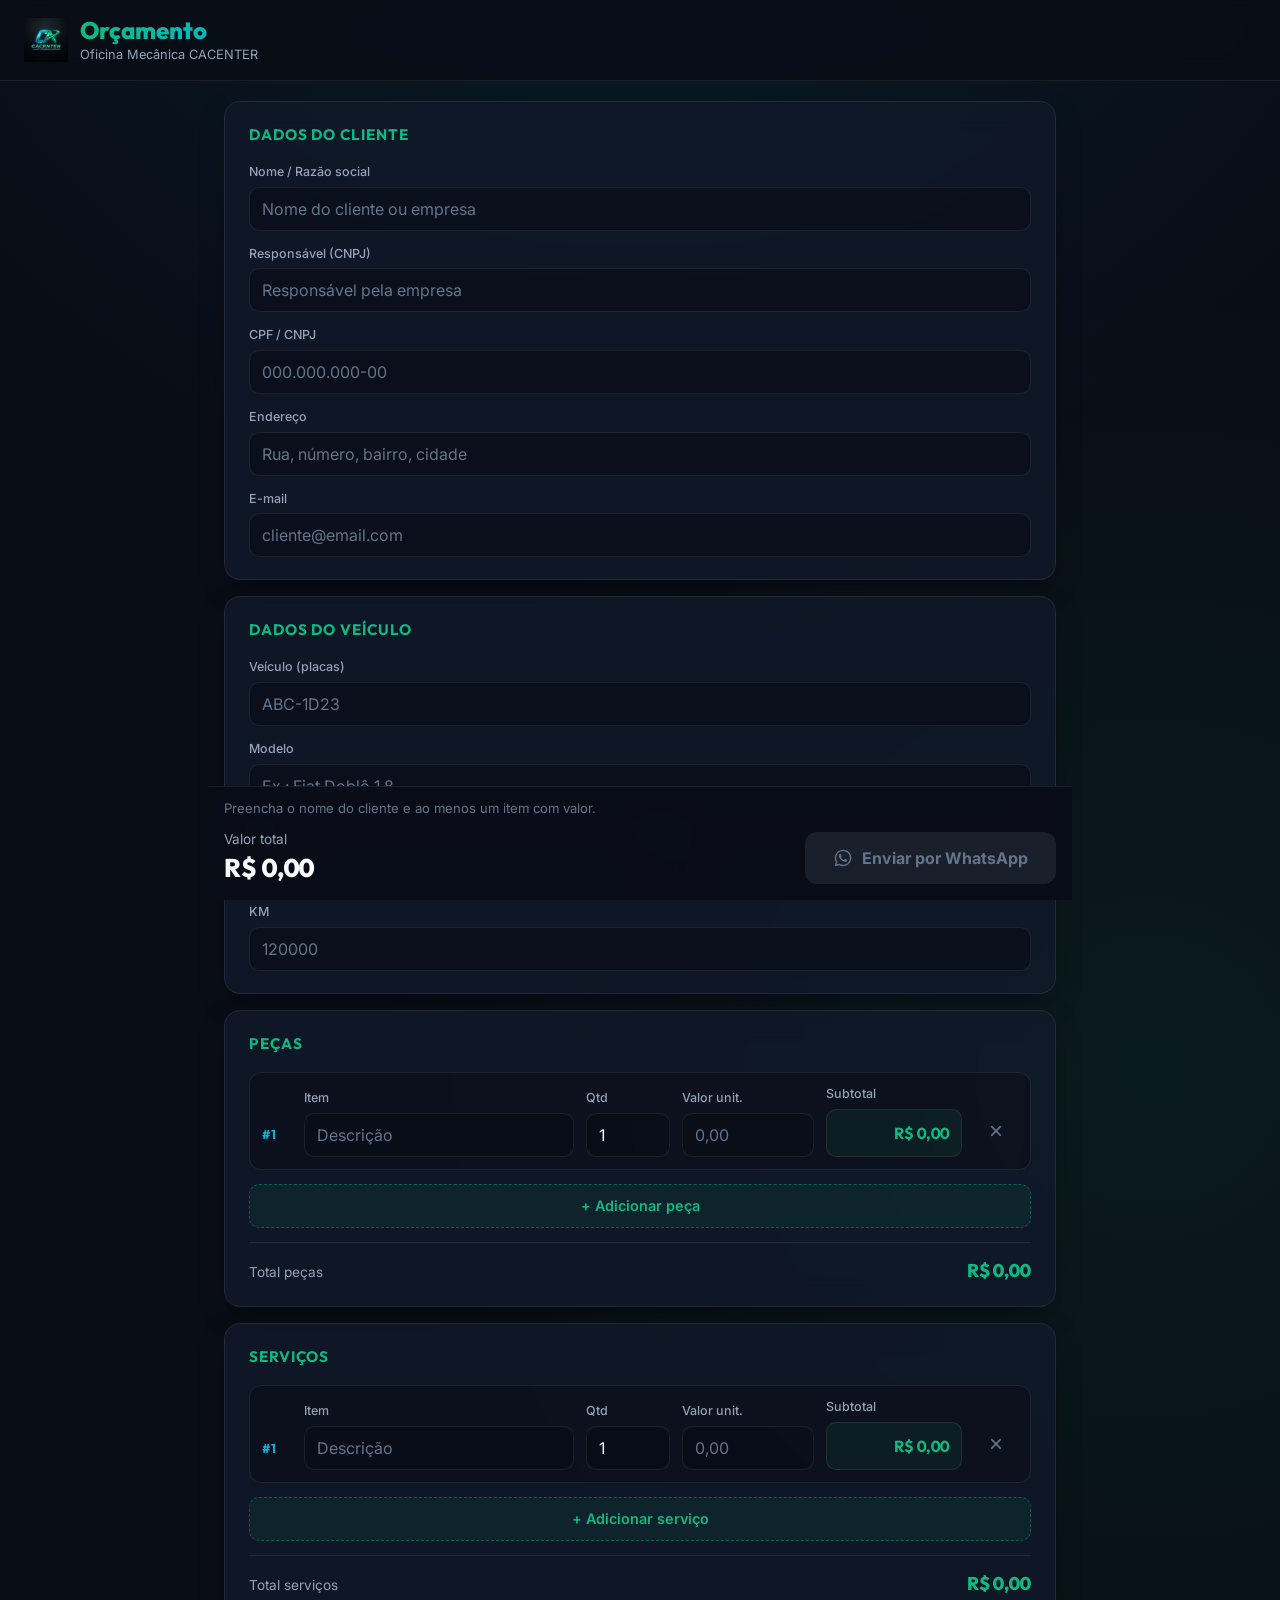
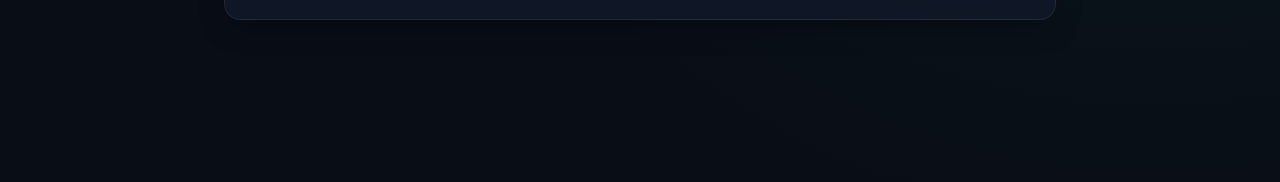
==== orcamento/index.html @ e27ec4c8 "feat(orcamento): formulário de orçamento da oficina em /orcamento Página estática, mobile first, que" ====
<!DOCTYPE html>
<html lang="pt-BR">

<head>
  <meta charset="UTF-8">
  <meta name="viewport" content="width=device-width, initial-scale=1.0">
  <meta name="robots" content="noindex, nofollow">
  <meta name="theme-color" content="#090D16">
  <title>Orçamento | Oficina CACENTER</title>
  <link rel="icon" type="image/png" href="../assets/logo.png">
  <link rel="stylesheet" href="styles.css">
</head>

<body>
  <header class="topbar">
    <img src="../assets/logo.png" alt="CACENTER" class="topbar-logo" width="44" height="44">
    <div class="topbar-text">
      <h1>Orçamento</h1>
      <p>Oficina Mecânica CACENTER</p>
    </div>
  </header>

  <main class="container">
    <form id="orcamentoForm" novalidate>

      <fieldset class="card">
        <legend>Dados do cliente</legend>

        <div class="field">
          <label for="nome">Nome / Razão social</label>
          <input type="text" id="nome" data-cliente="Nome/Razão social" autocomplete="name" placeholder="Nome do cliente ou empresa">
        </div>

        <div class="field">
          <label for="responsavel">Responsável (CNPJ)</label>
          <input type="text" id="responsavel" data-cliente="Responsável" autocomplete="off" placeholder="Responsável pela empresa">
        </div>

        <div class="field">
          <label for="documento">CPF / CNPJ</label>
          <input type="text" id="documento" data-cliente="CPF/CNPJ" inputmode="numeric" autocomplete="off" placeholder="000.000.000-00">
        </div>

        <div class="field">
          <label for="endereco">Endereço</label>
          <input type="text" id="endereco" data-cliente="Endereço" autocomplete="street-address" placeholder="Rua, número, bairro, cidade">
        </div>

        <div class="field">
          <label for="email">E-mail</label>
          <input type="email" id="email" data-cliente="E-mail" inputmode="email" autocomplete="email" placeholder="cliente@email.com">
        </div>
      </fieldset>

      <fieldset class="card">
        <legend>Dados do veículo</legend>

        <div class="field">
          <label for="placas">Veículo (placas)</label>
          <input type="text" id="placas" data-veiculo="Placas" autocomplete="off" placeholder="ABC-1D23" class="upper">
        </div>

        <div class="field">
          <label for="modelo">Modelo</label>
          <input type="text" id="modelo" data-veiculo="Modelo" autocomplete="off" placeholder="Ex.: Fiat Doblô 1.8">
        </div>

        <div class="grid-2">
          <div class="field">
            <label for="cor">Cor</label>
            <input type="text" id="cor" data-veiculo="Cor" autocomplete="off" placeholder="Prata">
          </div>

          <div class="field">
            <label for="motor">Motor</label>
            <input type="text" id="motor" data-veiculo="Motor" autocomplete="off" placeholder="1.8 16V">
          </div>
        </div>

        <div class="field">
          <label for="km">KM</label>
          <input type="text" id="km" data-veiculo="KM" inputmode="numeric" autocomplete="off" placeholder="120000">
        </div>
      </fieldset>

      <fieldset class="card">
        <legend>Peças</legend>
        <div class="linhas" id="linhasPecas" data-bloco="pecas"></div>
        <button type="button" class="btn-add" data-add="pecas">+ Adicionar peça</button>
        <p class="bloco-total">
          <span>Total peças</span>
          <output id="totalPecas" for="linhasPecas">R$ 0,00</output>
        </p>
      </fieldset>

      <fieldset class="card">
        <legend>Serviços</legend>
        <div class="linhas" id="linhasServicos" data-bloco="servicos"></div>
        <button type="button" class="btn-add" data-add="servicos">+ Adicionar serviço</button>
        <p class="bloco-total">
          <span>Total serviços</span>
          <output id="totalServicos" for="linhasServicos">R$ 0,00</output>
        </p>
      </fieldset>

      <div class="barra-total">
        <p class="aviso" id="aviso" role="status"></p>
        <div class="barra-linha">
          <div class="barra-valor">
            <span>Valor total</span>
            <output id="totalGeral">R$ 0,00</output>
          </div>
          <button type="submit" class="btn-wa" id="btnEnviar" disabled>
            <svg viewBox="0 0 24 24" width="20" height="20" fill="currentColor" aria-hidden="true">
              <path d="M12.04 2C6.58 2 2.13 6.45 2.13 11.91c0 1.75.46 3.45 1.32 4.95L2 22l5.25-1.38a9.9 9.9 0 0 0 4.79 1.22h.01c5.46 0 9.91-4.45 9.91-9.91 0-2.65-1.03-5.14-2.9-7.01A9.82 9.82 0 0 0 12.04 2Zm0 18.15h-.01a8.23 8.23 0 0 1-4.19-1.15l-.3-.18-3.12.82.83-3.04-.2-.31a8.2 8.2 0 0 1-1.26-4.38c0-4.54 3.7-8.24 8.25-8.24a8.2 8.2 0 0 1 5.83 2.42 8.19 8.19 0 0 1 2.41 5.83c0 4.54-3.7 8.23-8.24 8.23Zm4.52-6.17c-.25-.12-1.47-.72-1.69-.81-.23-.08-.39-.12-.56.13-.16.24-.64.8-.78.97-.15.16-.29.18-.54.06-.25-.13-1.05-.39-1.99-1.23-.74-.66-1.23-1.47-1.38-1.72-.14-.25-.01-.38.11-.5.11-.11.25-.29.37-.44.13-.15.17-.25.25-.41.08-.17.04-.31-.02-.43-.06-.12-.56-1.34-.76-1.84-.2-.48-.41-.42-.56-.43h-.48c-.17 0-.43.06-.66.31-.22.25-.87.85-.87 2.07 0 1.22.89 2.4 1.02 2.56.12.17 1.75 2.67 4.23 3.74.59.26 1.05.41 1.41.52.59.19 1.13.16 1.56.1.47-.07 1.47-.6 1.67-1.18.21-.58.21-1.07.15-1.18-.06-.1-.23-.16-.48-.29Z"/>
            </svg>
            Enviar por WhatsApp
          </button>
        </div>
      </div>

    </form>
  </main>

  <template id="tplLinha">
    <div class="linha">
      <span class="linha-num"></span>
      <button type="button" class="btn-remove" data-remove aria-label="Remover este item">&times;</button>
      <label class="f-desc">
        <span>Item</span>
        <input type="text" data-campo="desc" autocomplete="off" placeholder="Descrição">
      </label>
      <label class="f-qtd">
        <span>Qtd</span>
        <input type="text" data-campo="qtd" inputmode="decimal" autocomplete="off" value="1">
      </label>
      <label class="f-valor">
        <span>Valor unit.</span>
        <input type="text" data-campo="valor" inputmode="decimal" autocomplete="off" placeholder="0,00">
      </label>
      <span class="f-sub">
        <span>Subtotal</span>
        <output data-campo="subtotal">R$ 0,00</output>
      </span>
    </div>
  </template>

  <script src="app.js"></script>
</body>

</html>
---- orcamento/styles.css ----
@import url('https://fonts.googleapis.com/css2?family=Inter:wght@400;500;600;700&family=Outfit:wght@600;700;800&display=swap');

:root {
  --bg-dark: #090D16;
  --bg-card: rgba(18, 26, 43, 0.75);
  --bg-field: rgba(9, 13, 22, 0.6);
  --border-color: rgba(255, 255, 255, 0.08);

  --accent-primary: #10B981;
  --accent-secondary: #06B6D4;
  --accent-glow: rgba(16, 185, 129, 0.25);

  --whatsapp-green: #25D366;
  --whatsapp-hover: #1EBE57;

  --danger: #F87171;

  --text-main: #F8FAFC;
  --text-muted: #94A3B8;
  --text-subtle: #64748B;

  --font-heading: 'Outfit', sans-serif;
  --font-body: 'Inter', sans-serif;

  --transition-fast: 0.2s cubic-bezier(0.4, 0, 0.2, 1);
  --shadow-card: 0 10px 30px -10px rgba(0, 0, 0, 0.5);
  --shadow-glow: 0 0 0 3px var(--accent-glow);
}

* {
  margin: 0;
  padding: 0;
  box-sizing: border-box;
}

html {
  font-family: var(--font-body);
  background-color: var(--bg-dark);
  color: var(--text-main);
  -webkit-text-size-adjust: 100%;
}

body {
  overflow-x: hidden;
  line-height: 1.5;
  background: radial-gradient(circle at 50% -20%, rgba(6, 182, 212, 0.12), transparent 40%),
              radial-gradient(circle at 90% 60%, rgba(16, 185, 129, 0.08), transparent 50%),
              var(--bg-dark);
  min-height: 100vh;
}

.container {
  max-width: 880px;
  margin: 0 auto;
  padding: 0 16px 24px;
}

/* Cabeçalho */
.topbar {
  display: flex;
  align-items: center;
  gap: 12px;
  padding: 14px 16px;
  margin-bottom: 20px;
  background: rgba(9, 13, 22, 0.85);
  backdrop-filter: blur(12px);
  -webkit-backdrop-filter: blur(12px);
  border-bottom: 1px solid var(--border-color);
}

.topbar-logo {
  width: 44px;
  height: 44px;
  object-fit: contain;
  flex-shrink: 0;
}

.topbar-text h1 {
  font-family: var(--font-heading);
  font-size: 1.25rem;
  font-weight: 800;
  line-height: 1.2;
  background: linear-gradient(90deg, var(--accent-primary), var(--accent-secondary));
  -webkit-background-clip: text;
  background-clip: text;
  color: transparent;
}

.topbar-text p {
  font-size: 0.8rem;
  color: var(--text-muted);
}

/* Cartões de bloco */
.card {
  background: var(--bg-card);
  backdrop-filter: blur(16px);
  -webkit-backdrop-filter: blur(16px);
  border: 1px solid var(--border-color);
  border-radius: 16px;
  box-shadow: var(--shadow-card);
  padding: 18px 16px;
  margin-bottom: 16px;
}

.card legend {
  float: left;
  width: 100%;
  margin-bottom: 16px;
  font-family: var(--font-heading);
  font-size: 0.95rem;
  font-weight: 700;
  color: var(--accent-primary);
  text-transform: uppercase;
  letter-spacing: 0.06em;
  padding: 0;
}

.card legend + * {
  clear: both;
}

/* Campos */
.field {
  margin-bottom: 14px;
}

.field:last-child {
  margin-bottom: 0;
}

label {
  display: block;
}

label > span,
.field > label,
.f-sub > span {
  display: block;
  font-size: 0.78rem;
  font-weight: 500;
  color: var(--text-muted);
  margin-bottom: 5px;
}

input {
  width: 100%;
  font-family: var(--font-body);
  font-size: 16px;
  color: var(--text-main);
  background: var(--bg-field);
  border: 1px solid var(--border-color);
  border-radius: 10px;
  padding: 11px 12px;
  transition: border-color var(--transition-fast), box-shadow var(--transition-fast);
}

input::placeholder {
  color: var(--text-subtle);
}

input:focus {
  outline: none;
  border-color: var(--accent-primary);
  box-shadow: var(--shadow-glow);
}

input.upper {
  text-transform: uppercase;
}

.grid-2 {
  display: grid;
  grid-template-columns: 1fr 1fr;
  gap: 12px;
  margin-bottom: 14px;
}

.grid-2 .field {
  margin-bottom: 0;
}

/* Linhas de peça / serviço */
.linhas {
  display: flex;
  flex-direction: column;
  gap: 14px;
  margin-bottom: 14px;
}

.linha {
  display: grid;
  grid-template-columns: 1fr 1fr;
  grid-template-areas:
    "num    remove"
    "desc   desc"
    "qtd    valor"
    "sub    sub";
  gap: 10px 12px;
  align-items: start;
  background: rgba(9, 13, 22, 0.45);
  border: 1px solid var(--border-color);
  border-radius: 12px;
  padding: 12px;
}

.linha-num {
  grid-area: num;
  align-self: center;
  font-family: var(--font-heading);
  font-size: 0.8rem;
  font-weight: 700;
  color: var(--accent-secondary);
  letter-spacing: 0.08em;
}

.btn-remove {
  grid-area: remove;
  justify-self: end;
  width: 44px;
  height: 44px;
  margin: -10px -8px -10px 0;
  font-size: 1.5rem;
  line-height: 1;
  color: var(--text-subtle);
  background: none;
  border: none;
  border-radius: 10px;
  cursor: pointer;
  transition: color var(--transition-fast), background var(--transition-fast);
}

.btn-remove:hover,
.btn-remove:focus-visible {
  color: var(--danger);
  background: rgba(248, 113, 113, 0.1);
  outline: none;
}

.f-desc { grid-area: desc; }
.f-qtd  { grid-area: qtd; }
.f-valor { grid-area: valor; }

.f-sub {
  grid-area: sub;
  display: flex;
  align-items: baseline;
  justify-content: space-between;
  gap: 8px;
  padding-top: 8px;
  border-top: 1px dashed var(--border-color);
}

.f-sub > span {
  margin-bottom: 0;
}

.f-sub output {
  font-family: var(--font-heading);
  font-size: 1rem;
  font-weight: 700;
  color: var(--text-main);
  font-variant-numeric: tabular-nums;
}

.btn-add {
  width: 100%;
  min-height: 44px;
  font-family: var(--font-body);
  font-size: 0.9rem;
  font-weight: 600;
  color: var(--accent-primary);
  background: rgba(16, 185, 129, 0.08);
  border: 1px dashed rgba(16, 185, 129, 0.4);
  border-radius: 10px;
  cursor: pointer;
  transition: background var(--transition-fast), border-color var(--transition-fast);
}

.btn-add:hover,
.btn-add:focus-visible {
  background: rgba(16, 185, 129, 0.16);
  border-color: var(--accent-primary);
  outline: none;
}

.bloco-total {
  display: flex;
  align-items: baseline;
  justify-content: space-between;
  gap: 10px;
  margin-top: 14px;
  padding-top: 14px;
  border-top: 1px solid var(--border-color);
  font-size: 0.85rem;
  color: var(--text-muted);
}

.bloco-total output {
  font-family: var(--font-heading);
  font-size: 1.15rem;
  font-weight: 800;
  color: var(--accent-primary);
  font-variant-numeric: tabular-nums;
}

/* Barra fixa de total + envio */
.barra-total {
  position: sticky;
  bottom: 0;
  z-index: 10;
  margin: 0 -16px;
  padding: 12px 16px calc(12px + env(safe-area-inset-bottom));
  background: rgba(9, 13, 22, 0.92);
  backdrop-filter: blur(16px);
  -webkit-backdrop-filter: blur(16px);
  border-top: 1px solid var(--border-color);
}

.barra-linha {
  display: flex;
  flex-direction: column;
  gap: 10px;
}

.barra-valor {
  display: flex;
  align-items: baseline;
  justify-content: space-between;
  gap: 10px;
}

.barra-valor span {
  font-size: 0.85rem;
  color: var(--text-muted);
}

.barra-valor output {
  font-family: var(--font-heading);
  font-size: 1.6rem;
  font-weight: 800;
  color: var(--text-main);
  font-variant-numeric: tabular-nums;
}

.btn-wa {
  display: flex;
  align-items: center;
  justify-content: center;
  gap: 9px;
  width: 100%;
  min-height: 52px;
  font-family: var(--font-body);
  font-size: 1rem;
  font-weight: 700;
  color: #06251A;
  background: var(--whatsapp-green);
  border: none;
  border-radius: 12px;
  cursor: pointer;
  transition: background var(--transition-fast), transform var(--transition-fast);
}

.btn-wa:hover:not(:disabled) {
  background: var(--whatsapp-hover);
}

.btn-wa:active:not(:disabled) {
  transform: scale(0.985);
}

.btn-wa:disabled {
  color: var(--text-subtle);
  background: rgba(100, 116, 139, 0.18);
  cursor: not-allowed;
}

.aviso {
  font-size: 0.82rem;
  color: var(--text-subtle);
  margin-bottom: 10px;
  min-height: 1.2em;
}

.aviso.erro {
  color: var(--danger);
}

/* Telas largas: a linha de item vira uma faixa única */
@media (min-width: 768px) {
  .container {
    padding: 0 24px 32px;
  }

  .topbar {
    padding: 16px 24px;
  }

  .topbar-text h1 {
    font-size: 1.5rem;
  }

  .card {
    padding: 22px 24px;
  }

  .linha {
    grid-template-columns: 30px minmax(0, 1fr) 84px 132px 136px 44px;
    grid-template-areas: "num desc qtd valor sub remove";
    align-items: end;
    gap: 12px;
  }

  .btn-remove {
    margin: 0 0 4px;
    justify-self: center;
  }

  .linha-num {
    align-self: end;
    padding-bottom: 12px;
  }

  .f-sub {
    display: block;
    padding-top: 0;
    border-top: none;
  }

  .f-sub > span {
    margin-bottom: 5px;
  }

  .f-sub output {
    display: block;
    padding: 11px 12px;
    border: 1px solid var(--border-color);
    border-radius: 10px;
    background: rgba(16, 185, 129, 0.08);
    color: var(--accent-primary);
    text-align: right;
  }

  .barra-linha {
    flex-direction: row;
    align-items: center;
    justify-content: space-between;
  }

  .barra-valor {
    flex-direction: column;
    align-items: flex-start;
    gap: 0;
  }

  .btn-wa {
    width: auto;
    padding: 0 28px;
  }
}
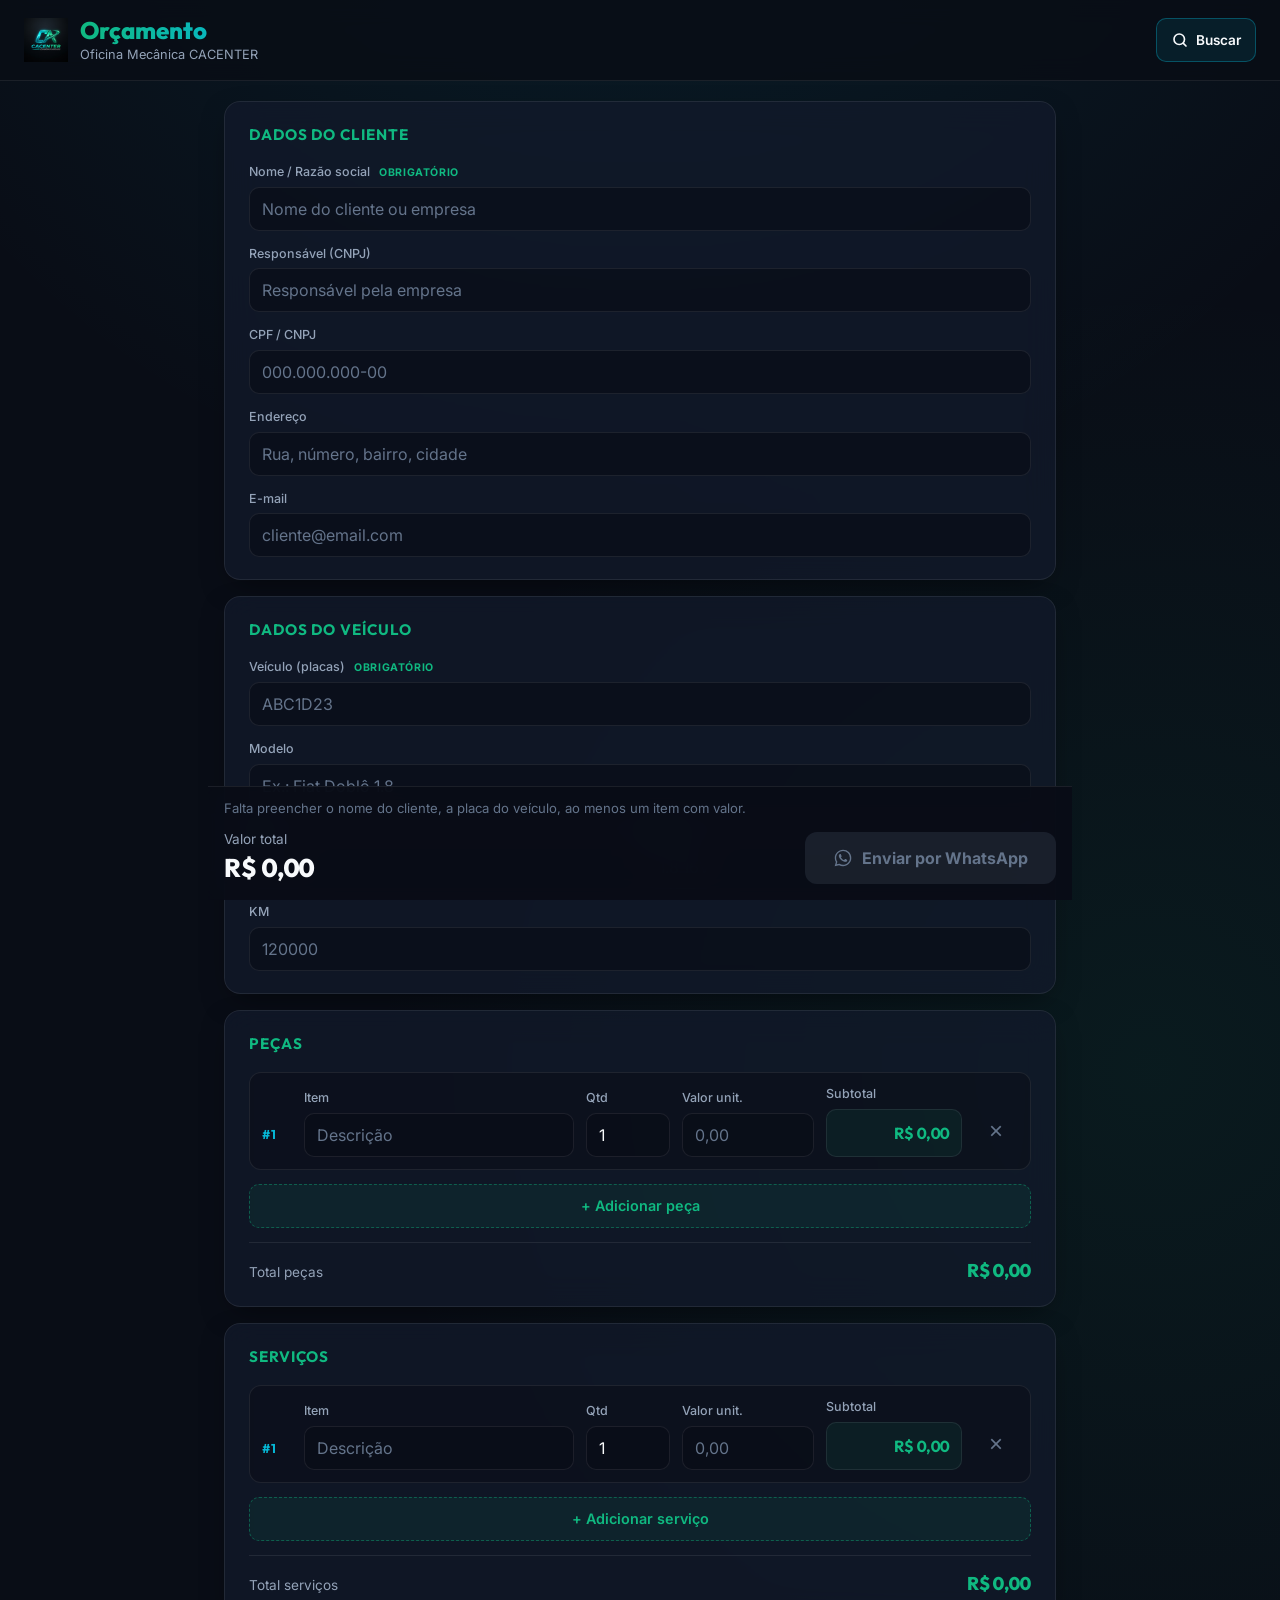
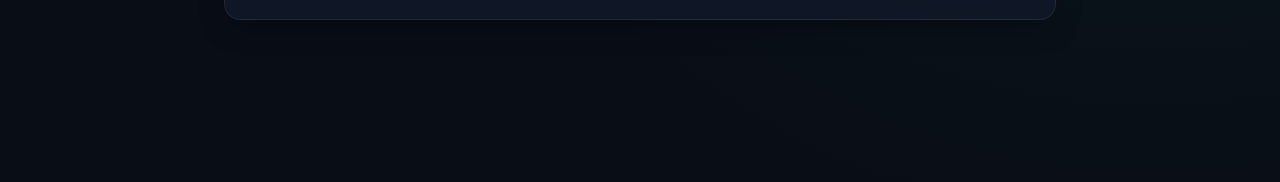
==== commit 97c881d5: "feat(orcamento): histórico no navegador com busca por nome ou placa Cada envio passa a ser gravado n" ====
--- a/orcamento/index.html
+++ b/orcamento/index.html
@@ -18,17 +18,33 @@
       <h1>Orçamento</h1>
       <p>Oficina Mecânica CACENTER</p>
     </div>
+    <button type="button" class="btn-buscar" id="btnBuscar" aria-haspopup="dialog" aria-label="Buscar orçamentos salvos">
+      <svg viewBox="0 0 24 24" width="18" height="18" fill="none" stroke="currentColor" stroke-width="2.2" stroke-linecap="round" aria-hidden="true">
+        <circle cx="11" cy="11" r="7"></circle>
+        <path d="m20 20-3.5-3.5"></path>
+      </svg>
+      <span class="btn-buscar-texto">Buscar</span>
+      <span class="badge" id="badgeSalvos" hidden>0</span>
+    </button>
   </header>
 
   <main class="container">
     <form id="orcamentoForm" novalidate>
 
+      <div class="faixa-edicao" id="faixaEdicao" hidden>
+        <div class="faixa-texto">
+          <strong>Editando orçamento salvo</strong>
+          <span id="faixaDetalhe"></span>
+        </div>
+        <button type="button" class="btn-novo" id="btnNovo">Novo orçamento</button>
+      </div>
+
       <fieldset class="card">
         <legend>Dados do cliente</legend>
 
         <div class="field">
-          <label for="nome">Nome / Razão social</label>
-          <input type="text" id="nome" data-cliente="Nome/Razão social" autocomplete="name" placeholder="Nome do cliente ou empresa">
+          <label for="nome">Nome / Razão social <span class="req">obrigatório</span></label>
+          <input type="text" id="nome" data-cliente="Nome/Razão social" autocomplete="name" placeholder="Nome do cliente ou empresa" required>
         </div>
 
         <div class="field">
@@ -56,8 +72,8 @@
         <legend>Dados do veículo</legend>
 
         <div class="field">
-          <label for="placas">Veículo (placas)</label>
-          <input type="text" id="placas" data-veiculo="Placas" autocomplete="off" placeholder="ABC-1D23" class="upper">
+          <label for="placas">Veículo (placas) <span class="req">obrigatório</span></label>
+          <input type="text" id="placas" data-veiculo="Placas" autocomplete="off" placeholder="ABC1D23" class="upper" required>
         </div>
 
         <div class="field">
@@ -114,13 +130,28 @@
             <svg viewBox="0 0 24 24" width="20" height="20" fill="currentColor" aria-hidden="true">
               <path d="M12.04 2C6.58 2 2.13 6.45 2.13 11.91c0 1.75.46 3.45 1.32 4.95L2 22l5.25-1.38a9.9 9.9 0 0 0 4.79 1.22h.01c5.46 0 9.91-4.45 9.91-9.91 0-2.65-1.03-5.14-2.9-7.01A9.82 9.82 0 0 0 12.04 2Zm0 18.15h-.01a8.23 8.23 0 0 1-4.19-1.15l-.3-.18-3.12.82.83-3.04-.2-.31a8.2 8.2 0 0 1-1.26-4.38c0-4.54 3.7-8.24 8.25-8.24a8.2 8.2 0 0 1 5.83 2.42 8.19 8.19 0 0 1 2.41 5.83c0 4.54-3.7 8.23-8.24 8.23Zm4.52-6.17c-.25-.12-1.47-.72-1.69-.81-.23-.08-.39-.12-.56.13-.16.24-.64.8-.78.97-.15.16-.29.18-.54.06-.25-.13-1.05-.39-1.99-1.23-.74-.66-1.23-1.47-1.38-1.72-.14-.25-.01-.38.11-.5.11-.11.25-.29.37-.44.13-.15.17-.25.25-.41.08-.17.04-.31-.02-.43-.06-.12-.56-1.34-.76-1.84-.2-.48-.41-.42-.56-.43h-.48c-.17 0-.43.06-.66.31-.22.25-.87.85-.87 2.07 0 1.22.89 2.4 1.02 2.56.12.17 1.75 2.67 4.23 3.74.59.26 1.05.41 1.41.52.59.19 1.13.16 1.56.1.47-.07 1.47-.6 1.67-1.18.21-.58.21-1.07.15-1.18-.06-.1-.23-.16-.48-.29Z"/>
             </svg>
-            Enviar por WhatsApp
+            <span id="btnEnviarTexto">Enviar por WhatsApp</span>
           </button>
         </div>
       </div>
 
     </form>
   </main>
+
+  <dialog class="dlg" id="dlgBusca" aria-labelledby="dlgTitulo">
+    <div class="dlg-topo">
+      <h2 id="dlgTitulo">Orçamentos salvos</h2>
+      <button type="button" class="btn-fechar" id="btnFechar" aria-label="Fechar busca">&times;</button>
+    </div>
+
+    <div class="dlg-busca">
+      <label for="campoBusca">Buscar por nome ou placa</label>
+      <input type="search" id="campoBusca" autocomplete="off" placeholder="Ex.: João da Silva ou ABC1D23">
+    </div>
+
+    <p class="dlg-info" id="dlgInfo" role="status"></p>
+    <div class="dlg-lista" id="dlgLista"></div>
+  </dialog>
 
   <template id="tplLinha">
     <div class="linha">
@@ -145,6 +176,25 @@
     </div>
   </template>
 
+  <template id="tplResultado">
+    <article class="resultado">
+      <button type="button" class="resultado-topo" data-alternar>
+        <span class="resultado-nome"></span>
+        <span class="resultado-placa"></span>
+        <span class="resultado-data"></span>
+        <span class="resultado-total"></span>
+      </button>
+      <div class="resultado-corpo" hidden>
+        <pre class="resultado-texto"></pre>
+        <div class="resultado-acoes">
+          <button type="button" class="btn-acao btn-editar" data-editar>Editar</button>
+          <button type="button" class="btn-acao btn-reenviar" data-reenviar>Reenviar</button>
+          <button type="button" class="btn-acao btn-excluir" data-excluir>Excluir</button>
+        </div>
+      </div>
+    </article>
+  </template>
+
   <script src="app.js"></script>
 </body>
 
--- a/orcamento/styles.css
+++ b/orcamento/styles.css
@@ -31,6 +31,10 @@
   margin: 0;
   padding: 0;
   box-sizing: border-box;
+}
+
+[hidden] {
+  display: none !important;
 }
 
 html {
@@ -73,6 +77,10 @@
   height: 44px;
   object-fit: contain;
   flex-shrink: 0;
+}
+
+.topbar-text {
+  min-width: 0;
 }
 
 .topbar-text h1 {
@@ -89,6 +97,9 @@
 .topbar-text p {
   font-size: 0.8rem;
   color: var(--text-muted);
+  white-space: nowrap;
+  overflow: hidden;
+  text-overflow: ellipsis;
 }
 
 /* Cartões de bloco */
@@ -458,3 +469,344 @@
     padding: 0 28px;
   }
 }
+
+/* Botão de busca no cabeçalho */
+.btn-buscar {
+  position: relative;
+  display: flex;
+  align-items: center;
+  gap: 7px;
+  flex-shrink: 0;
+  margin-left: auto;
+  min-height: 44px;
+  padding: 0 14px;
+  font-family: var(--font-body);
+  font-size: 0.85rem;
+  font-weight: 600;
+  color: var(--text-main);
+  background: rgba(6, 182, 212, 0.1);
+  border: 1px solid rgba(6, 182, 212, 0.35);
+  border-radius: 10px;
+  cursor: pointer;
+  transition: background var(--transition-fast), border-color var(--transition-fast);
+}
+
+.btn-buscar:hover,
+.btn-buscar:focus-visible {
+  background: rgba(6, 182, 212, 0.2);
+  border-color: var(--accent-secondary);
+  outline: none;
+}
+
+.badge {
+  min-width: 20px;
+  padding: 1px 6px;
+  font-size: 0.7rem;
+  font-weight: 700;
+  line-height: 1.5;
+  text-align: center;
+  color: var(--bg-dark);
+  background: var(--accent-secondary);
+  border-radius: 999px;
+}
+
+/* Faixa de orçamento em edição */
+.faixa-edicao {
+  display: flex;
+  flex-direction: column;
+  gap: 10px;
+  margin-bottom: 16px;
+  padding: 14px 16px;
+  background: rgba(6, 182, 212, 0.1);
+  border: 1px solid rgba(6, 182, 212, 0.35);
+  border-radius: 14px;
+}
+
+.faixa-texto {
+  display: flex;
+  flex-direction: column;
+  gap: 2px;
+  min-width: 0;
+}
+
+.faixa-texto strong {
+  font-family: var(--font-heading);
+  font-size: 0.85rem;
+  color: var(--accent-secondary);
+  text-transform: uppercase;
+  letter-spacing: 0.05em;
+}
+
+.faixa-texto span {
+  font-size: 0.82rem;
+  color: var(--text-muted);
+  overflow-wrap: anywhere;
+}
+
+.btn-novo {
+  flex-shrink: 0;
+  min-height: 42px;
+  padding: 0 16px;
+  font-family: var(--font-body);
+  font-size: 0.85rem;
+  font-weight: 600;
+  color: var(--text-main);
+  background: rgba(255, 255, 255, 0.06);
+  border: 1px solid var(--border-color);
+  border-radius: 10px;
+  cursor: pointer;
+  transition: background var(--transition-fast);
+}
+
+.btn-novo:hover,
+.btn-novo:focus-visible {
+  background: rgba(255, 255, 255, 0.12);
+  outline: none;
+}
+
+/* Marca de campo obrigatório */
+.req {
+  display: inline;
+  margin-left: 6px;
+  font-size: 0.66rem;
+  font-weight: 700;
+  letter-spacing: 0.06em;
+  text-transform: uppercase;
+  color: var(--accent-primary);
+}
+
+/* Diálogo de busca */
+body.modal-aberto {
+  overflow: hidden;
+}
+
+.dlg {
+  width: calc(100% - 24px);
+  max-width: 560px;
+  max-height: calc(100dvh - 48px);
+  margin: auto;
+  padding: 0;
+  color: var(--text-main);
+  background: #0E1422;
+  border: 1px solid var(--border-color);
+  border-radius: 16px;
+  box-shadow: 0 24px 60px -20px rgba(0, 0, 0, 0.8);
+  overflow: hidden;
+}
+
+.dlg[open] {
+  display: flex;
+  flex-direction: column;
+}
+
+.dlg::backdrop {
+  background: rgba(5, 8, 14, 0.75);
+  backdrop-filter: blur(4px);
+  -webkit-backdrop-filter: blur(4px);
+}
+
+.dlg-topo {
+  display: flex;
+  align-items: center;
+  justify-content: space-between;
+  gap: 12px;
+  padding: 16px 16px 12px;
+  border-bottom: 1px solid var(--border-color);
+}
+
+.dlg-topo h2 {
+  font-family: var(--font-heading);
+  font-size: 1.05rem;
+  font-weight: 800;
+  color: var(--accent-primary);
+}
+
+.btn-fechar {
+  width: 44px;
+  height: 44px;
+  margin: -8px -10px -8px 0;
+  font-size: 1.7rem;
+  line-height: 1;
+  color: var(--text-muted);
+  background: none;
+  border: none;
+  border-radius: 10px;
+  cursor: pointer;
+  transition: color var(--transition-fast), background var(--transition-fast);
+}
+
+.btn-fechar:hover,
+.btn-fechar:focus-visible {
+  color: var(--text-main);
+  background: rgba(255, 255, 255, 0.08);
+  outline: none;
+}
+
+.dlg-busca {
+  padding: 14px 16px 0;
+}
+
+.dlg-busca label {
+  font-size: 0.78rem;
+  font-weight: 500;
+  color: var(--text-muted);
+  margin-bottom: 5px;
+}
+
+.dlg-info {
+  padding: 12px 16px 0;
+  font-size: 0.8rem;
+  color: var(--text-subtle);
+}
+
+.dlg-lista {
+  flex: 1;
+  overflow-y: auto;
+  -webkit-overflow-scrolling: touch;
+  display: flex;
+  flex-direction: column;
+  gap: 10px;
+  padding: 12px 16px 16px;
+}
+
+/* Cartão de resultado */
+.resultado {
+  background: rgba(9, 13, 22, 0.6);
+  border: 1px solid var(--border-color);
+  border-radius: 12px;
+  overflow: hidden;
+  transition: border-color var(--transition-fast);
+}
+
+.resultado.aberto {
+  border-color: rgba(16, 185, 129, 0.4);
+}
+
+.resultado-topo {
+  display: grid;
+  grid-template-columns: minmax(0, 1fr) auto;
+  grid-template-areas:
+    "nome  total"
+    "placa data";
+  gap: 3px 10px;
+  width: 100%;
+  padding: 12px;
+  text-align: left;
+  font-family: var(--font-body);
+  color: inherit;
+  background: none;
+  border: none;
+  cursor: pointer;
+}
+
+.resultado-topo:hover,
+.resultado-topo:focus-visible {
+  background: rgba(255, 255, 255, 0.04);
+  outline: none;
+}
+
+.resultado-nome {
+  grid-area: nome;
+  font-size: 0.95rem;
+  font-weight: 600;
+  overflow-wrap: anywhere;
+}
+
+.resultado-total {
+  grid-area: total;
+  justify-self: end;
+  font-family: var(--font-heading);
+  font-size: 1rem;
+  font-weight: 800;
+  color: var(--accent-primary);
+  font-variant-numeric: tabular-nums;
+}
+
+.resultado-placa {
+  grid-area: placa;
+  font-size: 0.8rem;
+  font-weight: 600;
+  letter-spacing: 0.06em;
+  color: var(--accent-secondary);
+}
+
+.resultado-data {
+  grid-area: data;
+  justify-self: end;
+  font-size: 0.75rem;
+  color: var(--text-subtle);
+}
+
+.resultado-corpo {
+  padding: 0 12px 12px;
+  border-top: 1px dashed var(--border-color);
+}
+
+.resultado-texto {
+  max-height: 240px;
+  margin: 12px 0;
+  padding: 10px;
+  overflow: auto;
+  font-family: ui-monospace, 'SF Mono', Menlo, Consolas, monospace;
+  font-size: 0.74rem;
+  line-height: 1.5;
+  color: var(--text-muted);
+  white-space: pre-wrap;
+  overflow-wrap: anywhere;
+  background: rgba(0, 0, 0, 0.35);
+  border-radius: 8px;
+}
+
+.resultado-acoes {
+  display: flex;
+  flex-wrap: wrap;
+  gap: 8px;
+}
+
+.btn-acao {
+  flex: 1 1 auto;
+  min-height: 44px;
+  padding: 0 14px;
+  font-family: var(--font-body);
+  font-size: 0.85rem;
+  font-weight: 600;
+  border: 1px solid transparent;
+  border-radius: 10px;
+  cursor: pointer;
+  transition: background var(--transition-fast), border-color var(--transition-fast);
+}
+
+.btn-editar {
+  color: var(--accent-secondary);
+  background: rgba(6, 182, 212, 0.12);
+  border-color: rgba(6, 182, 212, 0.35);
+}
+
+.btn-reenviar {
+  color: #06251A;
+  background: var(--whatsapp-green);
+}
+
+.btn-excluir {
+  color: var(--danger);
+  background: rgba(248, 113, 113, 0.1);
+  border-color: rgba(248, 113, 113, 0.3);
+}
+
+.btn-acao:hover,
+.btn-acao:focus-visible {
+  outline: none;
+  filter: brightness(1.12);
+}
+
+@media (min-width: 560px) {
+  .faixa-edicao {
+    flex-direction: row;
+    align-items: center;
+    justify-content: space-between;
+  }
+
+  .btn-acao {
+    flex: 0 1 auto;
+  }
+}
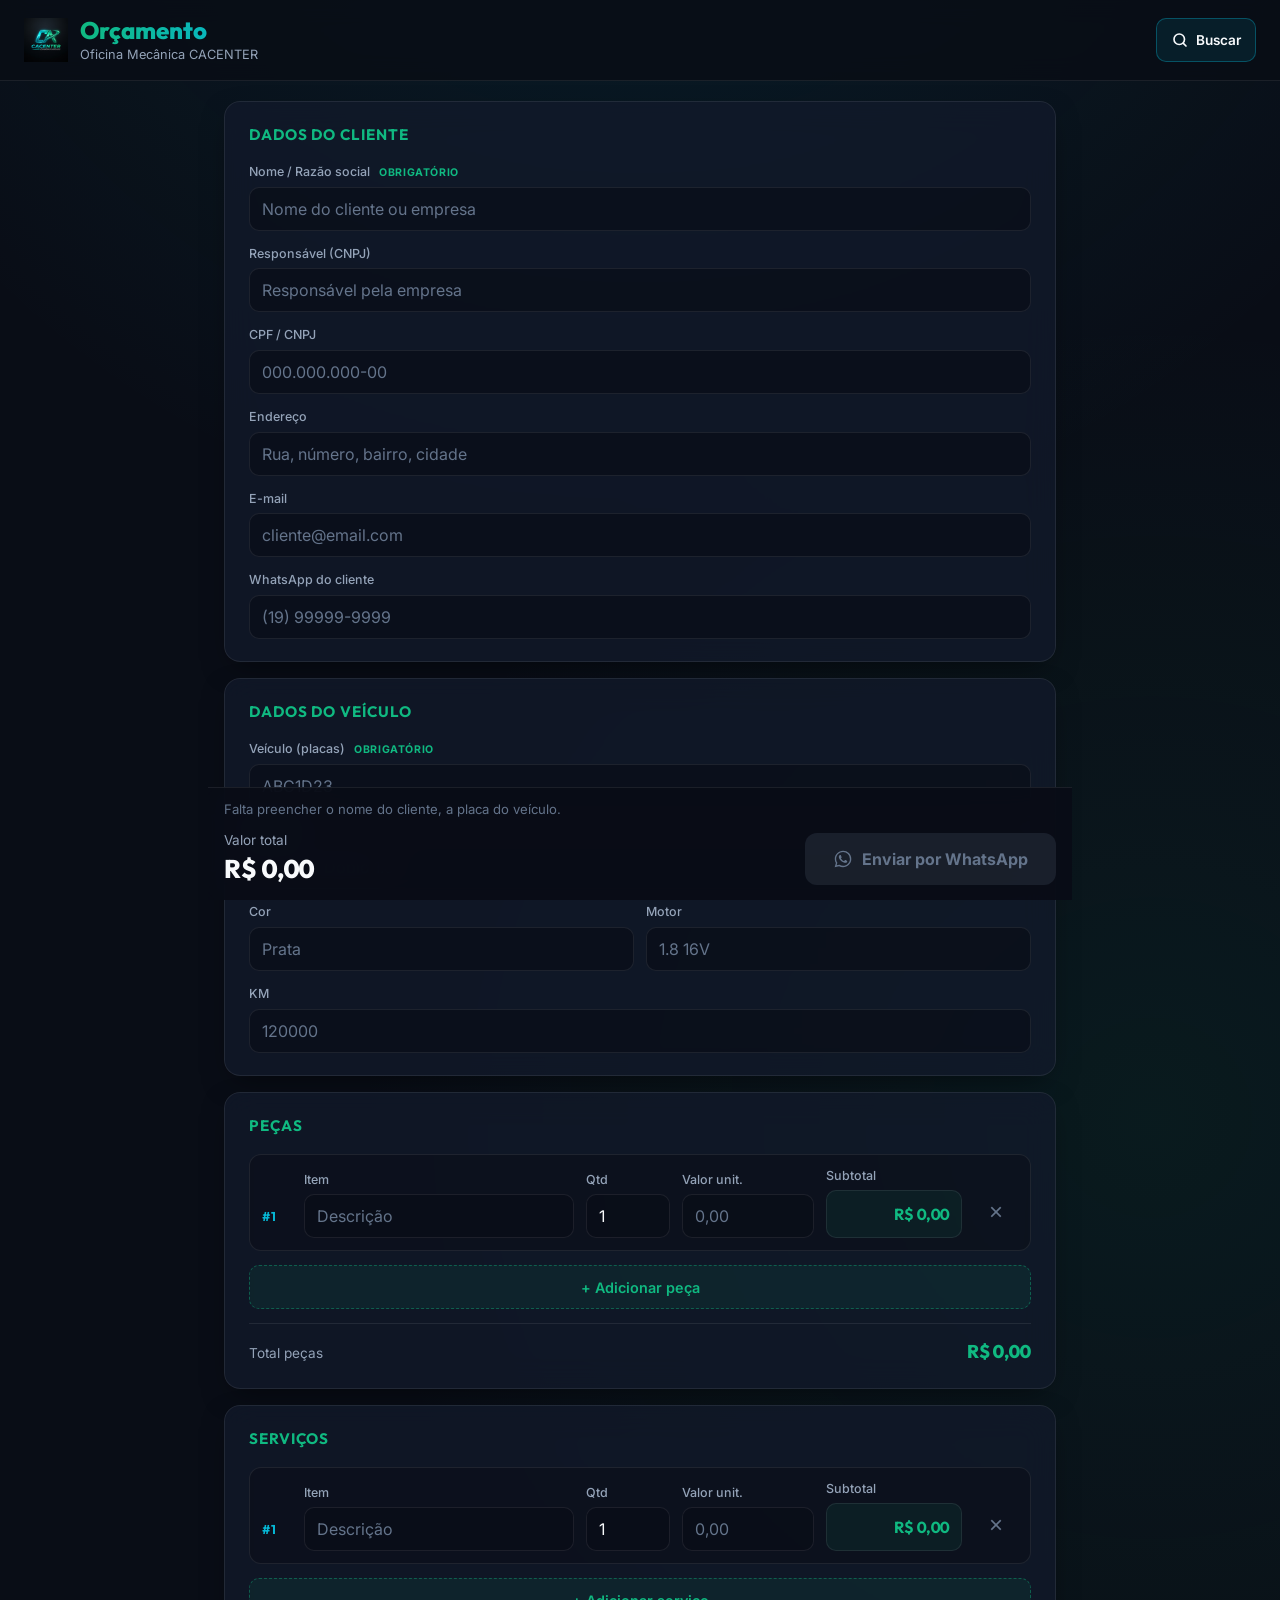
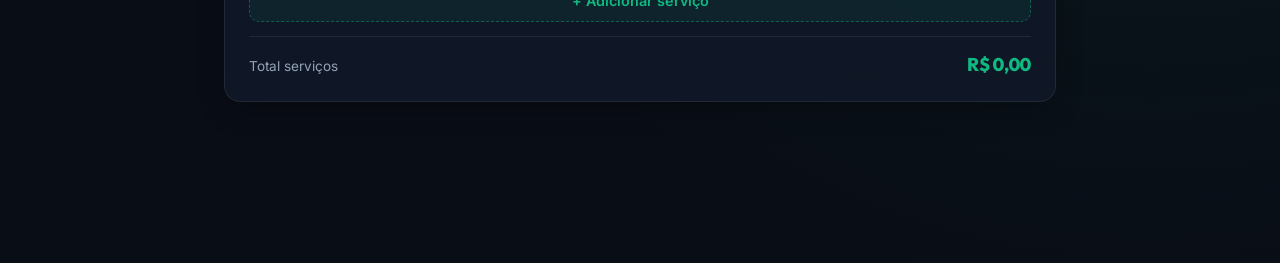
==== commit b68b7f3d: "feat(orcamento): envio um a um para vários destinatários O link wa.me abre uma conversa por vez e o " ====
--- a/orcamento/index.html
+++ b/orcamento/index.html
@@ -8,7 +8,7 @@
   <meta name="theme-color" content="#090D16">
   <title>Orçamento | Oficina CACENTER</title>
   <link rel="icon" type="image/png" href="../assets/logo.png">
-  <link rel="stylesheet" href="styles.css">
+  <link rel="stylesheet" href="styles.css?v=3">
 </head>
 
 <body>
@@ -65,6 +65,11 @@
         <div class="field">
           <label for="email">E-mail</label>
           <input type="email" id="email" data-cliente="E-mail" inputmode="email" autocomplete="email" placeholder="cliente@email.com">
+        </div>
+
+        <div class="field">
+          <label for="whatsappCliente">WhatsApp do cliente</label>
+          <input type="tel" id="whatsappCliente" data-cliente="WhatsApp" inputmode="tel" autocomplete="tel" placeholder="(19) 99999-9999">
         </div>
       </fieldset>
 
@@ -152,6 +157,26 @@
     <p class="dlg-info" id="dlgInfo" role="status"></p>
     <div class="dlg-lista" id="dlgLista"></div>
   </dialog>
+
+  <dialog class="dlg" id="dlgEnvio" aria-labelledby="envioTitulo">
+    <div class="dlg-topo">
+      <h2 id="envioTitulo">Enviar orçamento</h2>
+      <button type="button" class="btn-fechar" id="btnFecharEnvio" aria-label="Fechar envio">&times;</button>
+    </div>
+
+    <p class="dlg-info" id="envioInfo" role="status"></p>
+    <div class="dlg-lista" id="envioLista"></div>
+  </dialog>
+
+  <template id="tplDestino">
+    <button type="button" class="destino" data-destino>
+      <span class="destino-info">
+        <span class="destino-nome"></span>
+        <span class="destino-tel"></span>
+      </span>
+      <span class="destino-estado"></span>
+    </button>
+  </template>
 
   <template id="tplLinha">
     <div class="linha">
@@ -195,7 +220,7 @@
     </article>
   </template>
 
-  <script src="app.js"></script>
+  <script src="app.js?v=3"></script>
 </body>
 
 </html>
--- a/orcamento/styles.css
+++ b/orcamento/styles.css
@@ -810,3 +810,68 @@
     flex: 0 1 auto;
   }
 }
+
+/* Folha de destinatários */
+.destino {
+  display: flex;
+  align-items: center;
+  justify-content: space-between;
+  gap: 12px;
+  width: 100%;
+  min-height: 60px;
+  padding: 12px 14px;
+  font-family: var(--font-body);
+  text-align: left;
+  color: var(--text-main);
+  background: rgba(37, 211, 102, 0.1);
+  border: 1px solid rgba(37, 211, 102, 0.35);
+  border-radius: 12px;
+  cursor: pointer;
+  transition: background var(--transition-fast), border-color var(--transition-fast);
+}
+
+.destino:hover,
+.destino:focus-visible {
+  background: rgba(37, 211, 102, 0.2);
+  border-color: var(--whatsapp-green);
+  outline: none;
+}
+
+.destino-info {
+  display: flex;
+  flex-direction: column;
+  gap: 2px;
+  min-width: 0;
+}
+
+.destino-nome {
+  font-size: 0.95rem;
+  font-weight: 600;
+  overflow-wrap: anywhere;
+}
+
+.destino-tel {
+  font-size: 0.8rem;
+  color: var(--text-muted);
+  font-variant-numeric: tabular-nums;
+}
+
+.destino-estado {
+  flex-shrink: 0;
+  font-size: 0.82rem;
+  font-weight: 700;
+  color: var(--whatsapp-green);
+}
+
+.destino.enviado {
+  background: rgba(255, 255, 255, 0.04);
+  border-color: var(--border-color);
+}
+
+.destino.enviado .destino-nome {
+  color: var(--text-muted);
+}
+
+.destino.enviado .destino-estado {
+  color: var(--accent-primary);
+}
